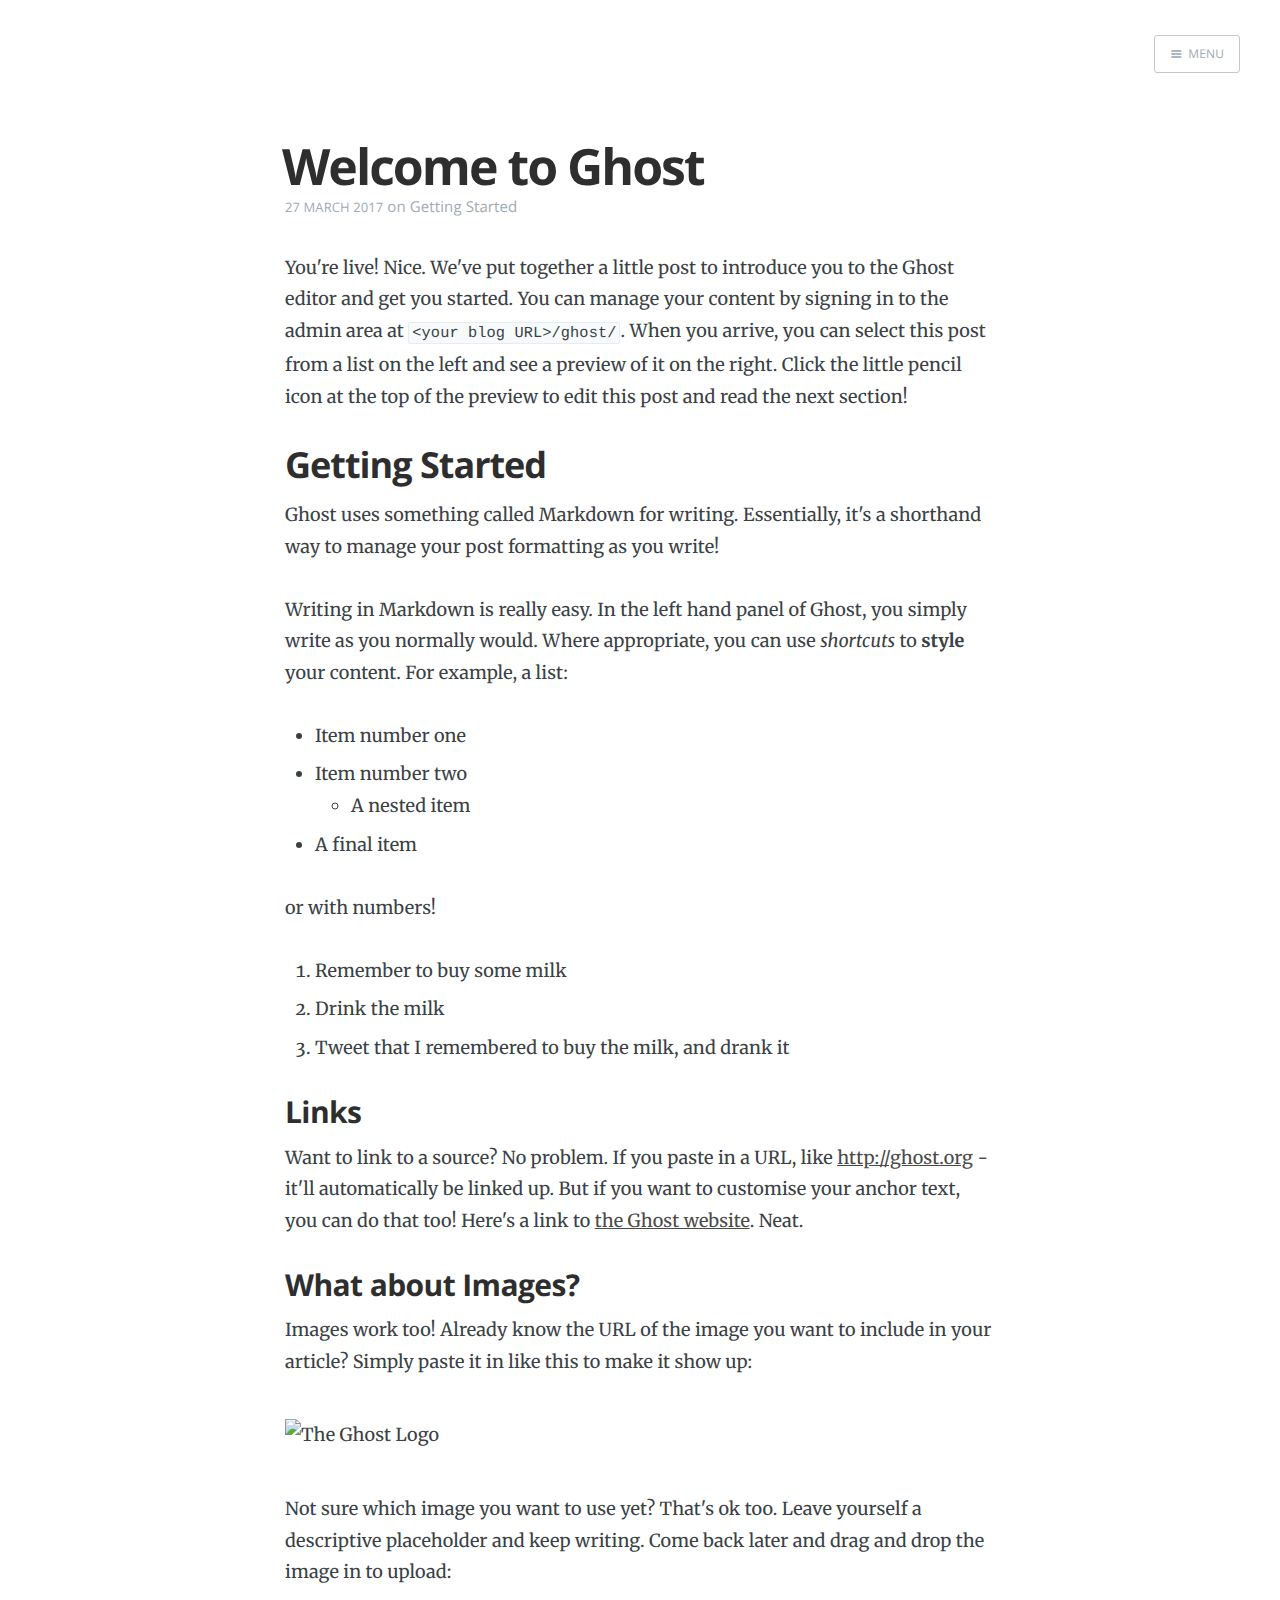
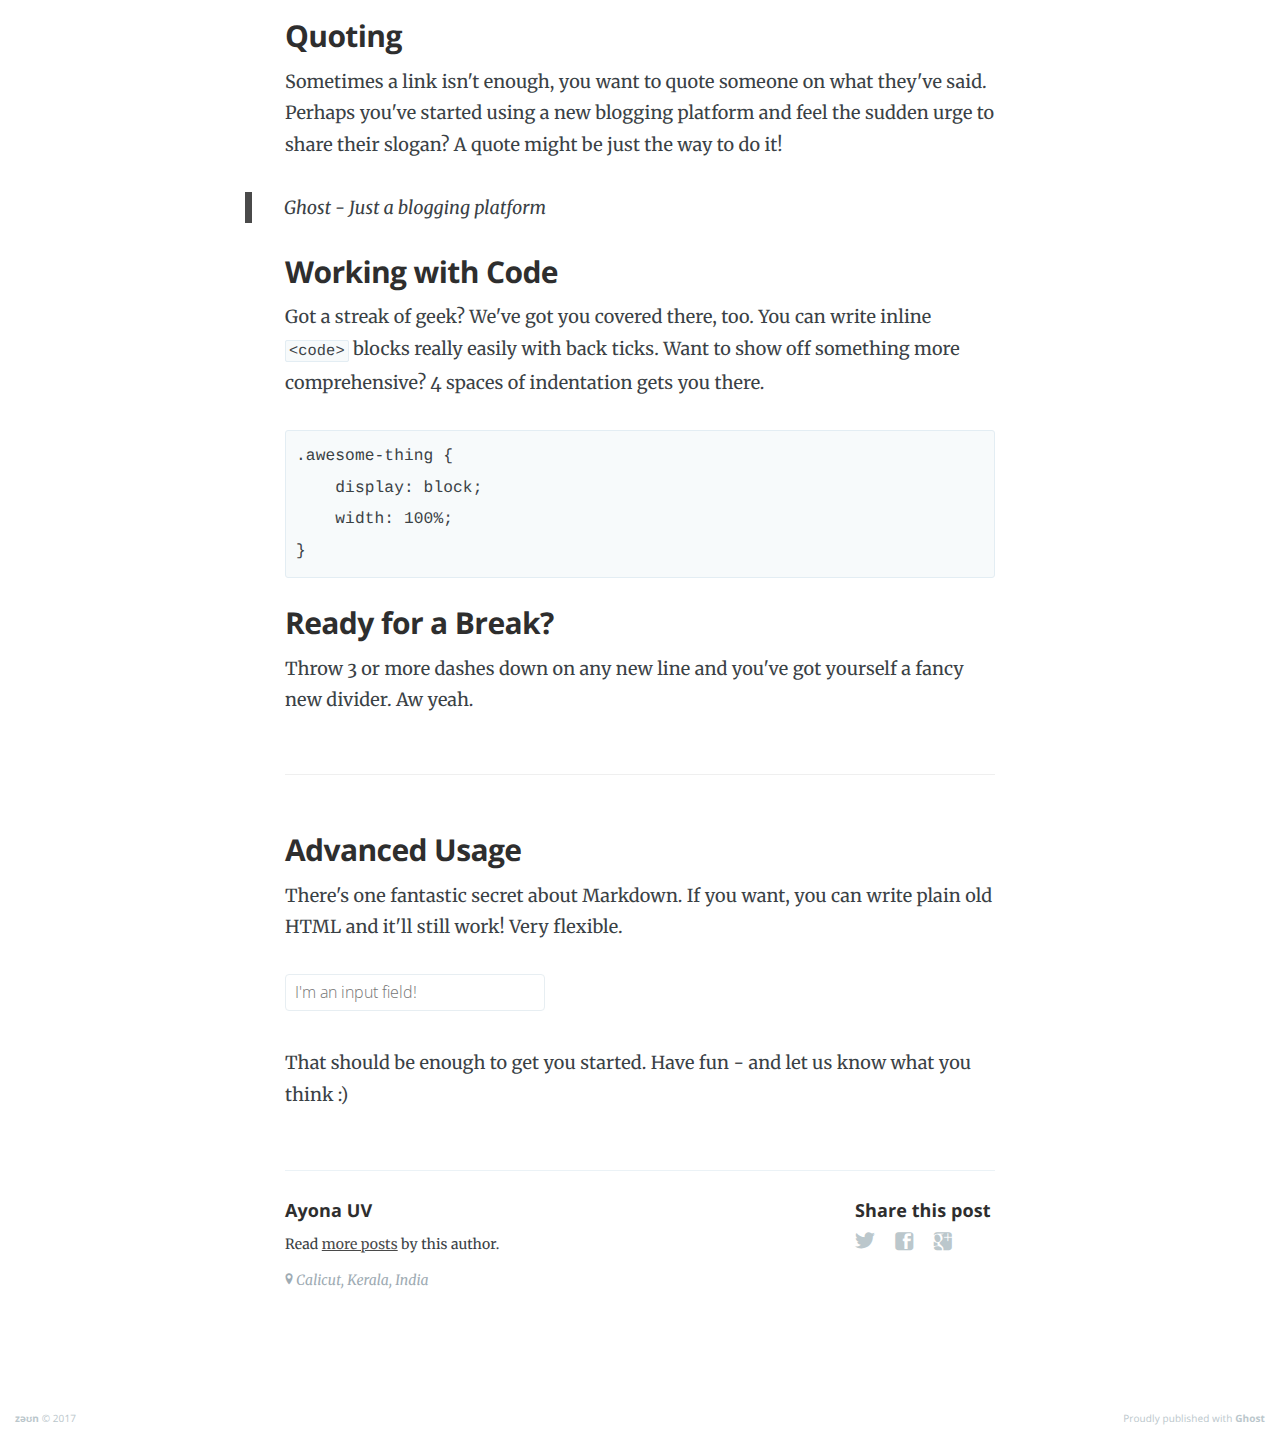
==== welcome-to-ghost/index.html @ e2fb0c74 "Blog update at 2017-03-28 18:24:26" ====
<head>
    <meta charset="utf-8">
    <meta http-equiv="X-UA-Compatible" content="IE=edge">

    <title>Welcome to Ghost</title>
    <meta name="description" content="">

    <meta name="HandheldFriendly" content="True">
    <meta name="viewport" content="width=device-width, initial-scale=1.0">

    <link rel="shortcut icon" href="../favicon.ico">

    <link rel="stylesheet" type="text/css" href="http://fonts.googleapis.com/css?family=Merriweather:300,700,700italic,300italic%7COpen+Sans:700,400">
    <link rel="stylesheet" type="text/css" href="../assets/css/screen.css?v=b33e6ed1a0">


    <link rel="canonical" href="index.html">
    <meta name="referrer" content="no-referrer-when-downgrade">
    <link rel="amphtml" href="amp/index.html">
    
    <meta property="og:site_name" content="zəʊn">
    <meta property="og:type" content="article">
    <meta property="og:title" content="Welcome to Ghost">
    <meta property="og:description" content="You're live! Nice. We've put together a little post to introduce you to the Ghost editor and get you started. You can manage your content by signing in to the admin area at &amp;lt;your blog URL&amp;gt;/ghost/. When you arrive, you can select this post from a list">
    <meta property="og:url" content="http://localhost:2368/welcome-to-ghost/">
    <meta property="article:published_time" content="2017-03-27T16:51:33.000Z">
    <meta property="article:modified_time" content="2017-03-27T16:51:33.000Z">
    <meta property="article:tag" content="Getting Started">
    
    <meta name="twitter:card" content="summary">
    <meta name="twitter:title" content="Welcome to Ghost">
    <meta name="twitter:description" content="You're live! Nice. We've put together a little post to introduce you to the Ghost editor and get you started. You can manage your content by signing in to the admin area at &amp;lt;your blog URL&amp;gt;/ghost/. When you arrive, you can select this post from a list">
    <meta name="twitter:url" content="http://localhost:2368/welcome-to-ghost/">
    <meta name="twitter:label1" content="Written by">
    <meta name="twitter:data1" content="Ayona UV">
    <meta name="twitter:label2" content="Filed under">
    <meta name="twitter:data2" content="Getting Started">
    
    <script type="application/ld+json">
{
    "@context": "https://schema.org",
    "@type": "Article",
    "publisher": {
        "@type": "Organization",
        "name": "zəʊn",
        "logo": "http://localhost:2368/ghost/img/ghosticon.jpg"
    },
    "author": {
        "@type": "Person",
        "name": "Ayona UV",
        "url": "http://localhost:2368/author/ayona/",
        "sameAs": []
    },
    "headline": "Welcome to Ghost",
    "url": "http://localhost:2368/welcome-to-ghost/",
    "datePublished": "2017-03-27T16:51:33.000Z",
    "dateModified": "2017-03-27T16:51:33.000Z",
    "keywords": "Getting Started",
    "description": "You&#x27;re live! Nice. We&#x27;ve put together a little post to introduce you to the Ghost editor and get you started. You can manage your content by signing in to the admin area at &amp;lt;your blog URL&amp;gt;/ghost/. When you arrive, you can select this post from a list",
    "mainEntityOfPage": {
        "@type": "WebPage",
        "@id": "http://localhost:2368"
    }
}
    </script>

    <meta name="generator" content="Ghost 0.11">
    <link rel="alternate" type="application/rss+xml" title="zəʊn" href="../rss/index.html">
</head>
<body class="post-template tag-getting-started nav-closed">

    <div class="nav">
    <h3 class="nav-title">Menu</h3>
    <a href="index.html#" class="nav-close">
        <span class="hidden">Close</span>
    </a>
    <ul>
            <li class="nav-home"><a href="../">Home</a></li>
    </ul>
        <a class="subscribe-button icon-feed" href="../rss/index.rss">Subscribe</a>
</div>
<span class="nav-cover"></span>


    <div class="site-wrapper">

        


<header class="main-header post-head no-cover">
    <nav class="main-nav  clearfix">
        
            <a class="menu-button icon-menu" href="index.html#"><span class="word">Menu</span></a>
    </nav>
</header>

<main class="content" role="main">
    <article class="post tag-getting-started">

        <header class="post-header">
            <h1 class="post-title">Welcome to Ghost</h1>
            <section class="post-meta">
                <time class="post-date" datetime="2017-03-27">27 March 2017</time>  on <a href="../tag/getting-started/">Getting Started</a>
            </section>
        </header>

        <section class="post-content">
            <p>You're live! Nice. We've put together a little post to introduce you to the Ghost editor and get you started. You can manage your content by signing in to the admin area at <code>&lt;your blog URL&gt;/ghost/</code>. When you arrive, you can select this post from a list on the left and see a preview of it on the right. Click the little pencil icon at the top of the preview to edit this post and read the next section!</p>

<h2 id="gettingstarted">Getting Started</h2>

<p>Ghost uses something called Markdown for writing. Essentially, it's a shorthand way to manage your post formatting as you write!</p>

<p>Writing in Markdown is really easy. In the left hand panel of Ghost, you simply write as you normally would. Where appropriate, you can use <em>shortcuts</em> to <strong>style</strong> your content. For example, a list:</p>

<ul>
<li>Item number one</li>
<li>Item number two
<ul><li>A nested item</li></ul></li>
<li>A final item</li>
</ul>

<p>or with numbers!</p>

<ol>
<li>Remember to buy some milk  </li>
<li>Drink the milk  </li>
<li>Tweet that I remembered to buy the milk, and drank it</li>
</ol>

<h3 id="links">Links</h3>

<p>Want to link to a source? No problem. If you paste in a URL, like <a href="http://ghost.org">http://ghost.org</a> - it'll automatically be linked up. But if you want to customise your anchor text, you can do that too! Here's a link to <a href="http://ghost.org">the Ghost website</a>. Neat.</p>

<h3 id="whataboutimages">What about Images?</h3>

<p>Images work too! Already know the URL of the image you want to include in your article? Simply paste it in like this to make it show up:</p>

<p><img src="https://ghost.org/images/ghost.png" alt="The Ghost Logo"></p>

<p>Not sure which image you want to use yet? That's ok too. Leave yourself a descriptive placeholder and keep writing. Come back later and drag and drop the image in to upload:</p>

<h3 id="quoting">Quoting</h3>

<p>Sometimes a link isn't enough, you want to quote someone on what they've said. Perhaps you've started using a new blogging platform and feel the sudden urge to share their slogan? A quote might be just the way to do it!</p>

<blockquote>
  <p>Ghost - Just a blogging platform</p>
</blockquote>

<h3 id="workingwithcode">Working with Code</h3>

<p>Got a streak of geek? We've got you covered there, too. You can write inline <code>&lt;code&gt;</code> blocks really easily with back ticks. Want to show off something more comprehensive? 4 spaces of indentation gets you there.</p>

<pre><code>.awesome-thing {
    display: block;
    width: 100%;
}
</code></pre>

<h3 id="readyforabreak">Ready for a Break?</h3>

<p>Throw 3 or more dashes down on any new line and you've got yourself a fancy new divider. Aw yeah.</p>

<hr>

<h3 id="advancedusage">Advanced Usage</h3>

<p>There's one fantastic secret about Markdown. If you want, you can write plain old HTML and it'll still work! Very flexible.</p>

<p><input type="text" placeholder="I'm an input field!"></p>

<p>That should be enough to get you started. Have fun - and let us know what you think :)</p>
        </section>

        <footer class="post-footer">



            <section class="author">
                <h4><a href="../author/ayona/">Ayona UV</a></h4>

                    <p>Read <a href="../author/ayona/">more posts</a> by this author.</p>
                <div class="author-meta">
                    <span class="author-location icon-location">Calicut, Kerala, India</span>
                    
                </div>
            </section>


            <section class="share">
                <h4>Share this post</h4>
                <a class="icon-twitter" href="https://twitter.com/intent/tweet?text=Welcome%20to%20Ghost&amp;url=http://localhost:2368/welcome-to-ghost/" onclick="window.open(this.href, 'twitter-share', 'width=550,height=235');return false;">
                    <span class="hidden">Twitter</span>
                </a>
                <a class="icon-facebook" href="https://www.facebook.com/sharer/sharer.php?u=http://localhost:2368/welcome-to-ghost/" onclick="window.open(this.href, 'facebook-share','width=580,height=296');return false;">
                    <span class="hidden">Facebook</span>
                </a>
                <a class="icon-google-plus" href="https://plus.google.com/share?url=http://localhost:2368/welcome-to-ghost/" onclick="window.open(this.href, 'google-plus-share', 'width=490,height=530');return false;">
                    <span class="hidden">Google+</span>
                </a>
            </section>


        </footer>

    </article>
</main>

<aside class="read-next">
</aside>



        <footer class="site-footer clearfix">
            <section class="copyright"><a href="../">zəʊn</a> © 2017</section>
            <section class="poweredby">Proudly published with <a href="https://ghost.org">Ghost</a></section>
        </footer>

    </div>

    <script type="text/javascript" src="http://code.jquery.com/jquery-1.12.0.min.js"></script>
    
    <script type="text/javascript" src="../assets/js/jquery.fitvids.js?v=b33e6ed1a0"></script>
    <script type="text/javascript" src="../assets/js/index.js?v=b33e6ed1a0"></script>

</body>
---- assets/css/screen.css ----
/* ==========================================================================
   Table of Contents
   ========================================================================== */

/*

    0.  Normalize
    1.  Icons
    2.  General
    3.  Utilities
    4.  General
    5.  Single Post
    6.  Author Profile
    7.  Read More
    8.  Third Party Elements
    9.  Pagination
    10. Subscribe
    11. Footer
    12. Media Queries (Tablet)
    13. Media Queries (Mobile)
    14. Animations

*/

/* ==========================================================================
   0. normalize.css v3.0.3 | MIT License | git.io/normalize | (minified)
   ========================================================================== */

html {
    font-family: sans-serif;
    -ms-text-size-adjust: 100%;
    -webkit-text-size-adjust: 100%
}
body { margin: 0; }
article, aside, details,
figcaption, figure,
footer, header,
main, menu, nav,
section, summary { display:block; }
audio, canvas, progress, video {
    display: inline-block;
    vertical-align: baseline;
}
audio:not([controls]) { display: none; height: 0; }
[hidden], template { display: none; }
a { background-color: transparent;}
a:active, a:hover { outline: 0; }
abbr[title] { border-bottom: 1px dotted; }
b, strong { font-weight: bold; }
dfn { font-style: italic; }
h1 { font-size: 2em; margin: 0.67em 0; }
mark { background: #ff0; color: #000; }
small { font-size: 80%; }
sub, sup {
    font-size: 75%;
    line-height: 0;
    position: relative;
    vertical-align: baseline;
}
sup { top: -0.5em; }
sub { bottom: -0.25em; }
img { border: 0; }
svg:not(:root) { overflow: hidden; }
figure { margin: 1em 40px; }
hr { box-sizing: content-box; height: 0; }
pre { overflow: auto; }
code, kbd, pre, samp { font-family: monospace, monospace; font-size: 1em; }
button, input, optgroup, select, textarea {
    color: inherit;
    font: inherit;
    margin: 0;
}
button { overflow: visible; }
button, select { text-transform: none; }
button, html input[type="button"],
input[type="reset"], input[type="submit"] {
    -webkit-appearance: button;
    cursor: pointer;
}
button[disabled], html input[disabled] { cursor: default; }
button::-moz-focus-inner, input::-moz-focus-inner { border: 0; padding: 0; }
input { line-height: normal; }
input[type="checkbox"],
input[type="radio"] { box-sizing: border-box; padding: 0; }
input[type="number"]::-webkit-inner-spin-button,
input[type="number"]::-webkit-outer-spin-button { height: auto; }
input[type="search"] { -webkit-appearance: textfield; }
input[type="search"]::-webkit-search-cancel-button,
input[type="search"]::-webkit-search-decoration { -webkit-appearance: none; }
fieldset {
    border: 1px solid #c0c0c0;
    margin: 0 2px;
    padding: 0.35em 0.625em 0.75em;
}
legend { border: 0; padding: 0; }
textarea { overflow: auto; }
optgroup { font-weight: bold; }
table{ border-collapse: collapse; border-spacing: 0; }
td, th{ padding: 0; }


/* ==========================================================================
   1. Icons - Sets up the icon font and respective classes
   ========================================================================== */

/* Import the font file with the icons in it */
@font-face {
    font-family: "casper-icons";
    src:url("../fonts/casper-icons.eot?v=1");
    src:url("../fonts/casper-icons.eot?v=1") format("embedded-opentype"),
        url("../fonts/casper-icons.woff?v=1") format("woff"),
        url("../fonts/casper-icons.ttf?v=1") format("truetype"),
        url("../fonts/casper-icons.svg?v=1") format("svg");
    font-weight: normal;
    font-style: normal;
}

/* Apply these base styles to all icons */
[class^="icon-"]:before, [class*=" icon-"]:before {
    font-family: "casper-icons", "Open Sans", sans-serif;
    speak: none;
    font-style: normal;
    font-weight: normal;
    font-variant: normal;
    text-transform: none;
    line-height: 1;
    text-decoration: none !important;
    -webkit-font-smoothing: antialiased;
    -moz-osx-font-smoothing: grayscale;
}

/* Each icon is created by inserting the correct character into the
   content of the :before pseudo element. Like a boss. */
.icon-ghost:before {
    content: "\f600";
}
.icon-feed:before {
    content: "\f601";
}
.icon-twitter:before {
    content: "\f602";
    font-size: 1.1em;
}
.icon-google-plus:before {
    content: "\f603";
}
.icon-facebook:before {
    content: "\f604";
}
.icon-arrow-left:before {
    content: "\f605";
}
.icon-stats:before {
    content: "\f606";
}
.icon-location:before {
    content: "\f607";
    margin-left: -3px; /* Tracking fix */
}
.icon-link:before {
    content: "\f608";
}
.icon-menu:before {
    content: "\f609";
}
/*
    IMPORTANT: When making any changes to the icon font, be sure to increment
    the version number by 1 in the @font-face rule. `?v=1` becomes `?v=2`
    This forces browsers to download the new font file.
*/


/* ==========================================================================
   2. General - Setting up some base styles
   ========================================================================== */

html {
    height: 100%;
    max-height: 100%;
    font-size: 62.5%;
    -webkit-tap-highlight-color: rgba(0, 0, 0, 0);
}

body {
    height: 100%;
    max-height: 100%;
    font-family: "Merriweather", serif;
    letter-spacing: 0.01rem;
    font-size: 1.8rem;
    line-height: 1.75em;
    color: #3A4145;
    -webkit-font-feature-settings: 'kern' 1;
    -moz-font-feature-settings: 'kern' 1;
    -o-font-feature-settings: 'kern' 1;
    text-rendering: geometricPrecision;
}

::-moz-selection {
    background: #D6EDFF;
}

::selection {
    background: #D6EDFF;
}

h1, h2, h3,
h4, h5, h6 {
    -webkit-font-feature-settings: 'dlig' 1, 'liga' 1, 'lnum' 1, 'kern' 1;
    -moz-font-feature-settings: 'dlig' 1, 'liga' 1, 'lnum' 1, 'kern' 1;
    -o-font-feature-settings: 'dlig' 1, 'liga' 1, 'lnum' 1, 'kern' 1;
    color: #2E2E2E;
    line-height: 1.15em;
    margin: 0 0 0.4em 0;
    font-family: "Open Sans", sans-serif;
    text-rendering: geometricPrecision;
}

h1 {
    font-size: 5rem;
    letter-spacing: -2px;
    text-indent: -3px;
}

h2 {
    font-size: 3.6rem;
    letter-spacing: -1px;
}

h3 {
    font-size: 3rem;
    letter-spacing: -0.6px;
}

h4 {
    font-size: 2.5rem;
}

h5 {
    font-size: 2rem;
}

h6 {
    font-size: 2rem;
}

a {
    color: #4A4A4A;
    transition: color 0.3s ease;
}

a:hover {
    color: #111;
}

p, ul, ol, dl {
    -webkit-font-feature-settings: 'liga' 1, 'onum' 1, 'kern' 1;
    -moz-font-feature-settings: 'liga' 1, 'onum' 1, 'kern' 1;
    -o-font-feature-settings: 'liga' 1, 'onum' 1, 'kern' 1;
    margin: 0 0 1.75em 0;
    text-rendering: geometricPrecision;
}

ol, ul {
    padding-left: 3rem;
}

ol ol, ul ul,
ul ol, ol ul {
    margin: 0 0 0.4em 0;
    padding-left: 2em;
}

dl dt {
    float: left;
    width: 180px;
    overflow: hidden;
    clear: left;
    text-align: right;
    text-overflow: ellipsis;
    white-space: nowrap;
    font-weight: 700;
    margin-bottom: 1em;
}

dl dd {
    margin-left: 200px;
    margin-bottom: 1em
}

li {
    margin: 0.4em 0;
}

li li {
    margin: 0;
}

li > p:last-of-type {
    margin-bottom: 0;
}

hr {
    display: block;
    height: 1px;
    border: 0;
    border-top: #EFEFEF 1px solid;
    margin: 3.2em 0;
    padding: 0;
}

blockquote {
    -moz-box-sizing: border-box;
    box-sizing: border-box;
    margin: 1.75em 0 1.75em -2.2em;
    padding: 0 0 0 1.75em;
    border-left: #4A4A4A 0.4em solid;
}

blockquote p {
    margin: 0.8em 0;
    font-style: italic;
}

blockquote small {
    display: inline-block;
    margin: 0.8em 0 0.8em 1.5em;
    font-size: 0.9em;
    color: #CCC;
}

blockquote small:before { content: "\2014 \00A0"; }

blockquote cite {
    font-weight: 700;
}

blockquote cite a { font-weight: normal; }

mark {
    background-color: #fdffb6;
}

code, tt {
    padding: 1px 3px;
    font-family: Inconsolata, monospace, sans-serif;
    font-size: 0.85em;
    white-space: pre-wrap;
    border: #E3EDF3 1px solid;
    background: #F7FAFB;
    border-radius: 2px;
    -webkit-font-feature-settings: "liga" 0;
    -moz-font-feature-settings: "liga" 0;
    font-feature-settings: "liga" 0;
}

pre {
    -moz-box-sizing: border-box;
    box-sizing: border-box;
    margin: 0 0 1.75em 0;
    border: #E3EDF3 1px solid;
    width: 100%;
    padding: 10px;
    font-family: Inconsolata, monospace, sans-serif;
    font-size: 0.9em;
    white-space: pre;
    overflow: auto;
    background: #F7FAFB;
    border-radius: 3px;
}

pre code, pre tt {
    font-size: inherit;
    white-space: pre-wrap;
    background: transparent;
    border: none;
    padding: 0;
}

kbd {
    display: inline-block;
    margin-bottom: 0.4em;
    padding: 1px 8px;
    border: #CCC 1px solid;
    color: #666;
    text-shadow: #FFF 0 1px 0;
    font-size: 0.9em;
    font-weight: 700;
    background: #F4F4F4;
    border-radius: 4px;
    box-shadow:
        0 1px 0 rgba(0, 0, 0, 0.2),
        0 1px 0 0 #fff inset;
}

table {
    -moz-box-sizing: border-box;
    box-sizing: border-box;
    margin: 1.75em 0;
    width: 100%;
    max-width: 100%;
    background-color: transparent;
}

table th,
table td {
    padding: 8px;
    line-height: 20px;
    text-align: left;
    vertical-align: top;
    border-top: #EFEFEF 1px solid;
}

table th { color: #000; }

table caption + thead tr:first-child th,
table caption + thead tr:first-child td,
table colgroup + thead tr:first-child th,
table colgroup + thead tr:first-child td,
table thead:first-child tr:first-child th,
table thead:first-child tr:first-child td {
    border-top: 0;
}

table tbody + tbody { border-top: #EFEFEF 2px solid; }

table table table { background-color: #FFF; }

table tbody > tr:nth-child(odd) > td,
table tbody > tr:nth-child(odd) > th {
    background-color: #F6F6F6;
}

table.plain tbody > tr:nth-child(odd) > td,
table.plain tbody > tr:nth-child(odd) > th {
   background: transparent;
}

iframe, .fluid-width-video-wrapper {
    display: block;
    margin: 1.75em 0;
}

/* When a video is inside the fitvids wrapper, drop the
margin on the iframe, cause it breaks stuff. */
.fluid-width-video-wrapper iframe {
    margin: 0;
}

textarea, select, input {
    width: 260px;
    padding: 6px 9px;
    margin: 0 0 5px 0;
    outline: 0;
    font-family: 'Open Sans', sans-serif;
    font-size: 1.6rem;
    font-weight: 100;
    line-height: 1.4em;
    background: #fff;
    border: #e7eef2 1px solid;
    border-radius: 4px;
    box-shadow: none;
    -webkit-appearance: none;
}

textarea {
    width: 100%;
    max-width: 340px;
    min-width: 250px;
    height: auto;
    min-height: 80px;
}

input[type="text"]:focus,
input[type="email"]:focus,
input[type="search"]:focus,
input[type="tel"]:focus,
input[type="url"]:focus,
input[type="password"]:focus,
input[type="number"]:focus,
input[type="date"]:focus,
input[type="month"]:focus,
input[type="week"]:focus,
input[type="time"]:focus,
input[type="datetime"]:focus,
input[type="datetime-local"]:focus,
textarea:focus {
    border: #bbc7cc 1px solid;
    background: #fff;
    outline: none;
    outline-width: 0;
}

select {
    width: 270px;
    height: 30px;
    line-height: 30px;
}

button {
    min-height: 35px;
    width: auto;
    display: inline-block;
    padding: 0.1rem 1.5rem;
    cursor: pointer;
    outline: none;
    text-decoration: none;
    color: #fff;
    font-family: 'Open Sans', sans-serif;
    font-size: 11px; /* Hacks targeting Firefox. */
    line-height: 13px; /* Hacks targeting Firefox. */
    font-weight: 300;
    text-align: center;
    letter-spacing: 1px;
    text-transform: uppercase;
    text-shadow: none;
    border-radius: 0.3rem;
    border: rgba(0,0,0,0.05) 0.1em solid;
    background: #5ba4e5;
}


/* ==========================================================================
   3. Utilities - These things get used a lot
   ========================================================================== */

/* Clears shit */
.clearfix:before,
.clearfix:after {
    content: " ";
    display: table;
}
.clearfix:after { clear: both; }
.clearfix { zoom: 1; }

/* Hides shit */
.hidden {
    text-indent: -9999px;
    visibility: hidden;
    display: none;
}

/* Creates a responsive wrapper that makes our content scale nicely */
.inner {
    position: relative;
    width: 80%;
    max-width: 710px;
    margin: 0 auto;
}

/* Centres vertically yo. (IE8+) */
.vertical {
    display: table-cell;
    vertical-align: middle;
}

/* Wraps the main content & footer */
.site-wrapper {
    position: relative;
    z-index: 10;
    min-height: 100%;
    background: #fff;
    -webkit-transition: -webkit-transform 0.5s ease;
            transition: transform 0.5s ease;
}

body.nav-opened .site-wrapper {
    overflow-x: hidden;
    -webkit-transform: translate3D(-240px, 0, 0);
        -ms-transform: translate3D(-240px, 0, 0);
            transform: translate3D(-240px, 0, 0);
    -webkit-transition: -webkit-transform 0.3s ease;
            transition: transform 0.3s ease;
}


/* ==========================================================================
   4. General - The main styles for the the theme
   ========================================================================== */

/* Big cover image on the home page */
.main-header {
    position: relative;
    display: table;
    width: 100%;
    height: 100vh;
    margin-bottom: 5rem;
    text-align: center;
    background: #222 no-repeat center center;
    background-size: cover;
    overflow: hidden;
}

.main-header .inner {
    width: 80%;
}

.main-nav {
    position: relative;
    padding: 35px 40px;
    margin: 0 0 30px 0;
}

.main-nav a {
    text-decoration: none;
    font-family: 'Open Sans', sans-serif;
}

/* Navigation */
body.nav-opened .nav-cover {
    position: fixed;
    top: 0;
    left: 0;
    right: 240px;
    bottom: 0;
    z-index: 200;
}

.nav {
    position: fixed;
    top: 0;
    right: 0;
    bottom: 0;
    z-index: 5;
    width: 240px;
    opacity: 0;
    background: #111;
    margin-bottom: 0;
    text-align: left;
    overflow-y: auto;
    -webkit-transition: -webkit-transform 0.5s ease,
                        opacity 0.3s ease 0.7s;
            transition: transform 0.5s ease,
                        opacity 0.3s ease 0.7s;
}

body.nav-closed .nav {
    -webkit-transform: translate3D(97px, 0, 0);
        -ms-transform: translate3D(97px, 0, 0);
            transform: translate3D(97px, 0, 0);
}

body.nav-opened .nav {
    opacity: 1;
    -webkit-transition: -webkit-transform 0.3s ease,
                        opacity 0s ease 0s;
            transition: transform 0.3s ease,
                        opacity 0s ease 0s;
    -webkit-transform: translate3D(0, 0, 0);
        -ms-transform: translate3D(0, 0, 0);
            transform: translate3D(0, 0, 0);
}

.nav-title {
    position: absolute;
    top: 45px;
    left: 30px;
    font-size: 16px;
    font-weight: 100;
    text-transform: uppercase;
    color: #fff;
}

.nav-close {
    position: absolute;
    top: 38px;
    right: 25px;
    width: 20px;
    height: 20px;
    padding: 0;
    font-size: 10px;
}

.nav-close:focus {
    outline: 0;
}

.nav-close:before,
.nav-close:after {
    content: '';
    position: absolute;
    top: 0;
    width: 20px;
    height: 1px;
    background: rgb(150,150,150);
    top: 15px;
    -webkit-transition: background 0.15s ease;
            transition: background 0.15s ease;
}

.nav-close:before {
    -webkit-transform: rotate(45deg);
        -ms-transform: rotate(45deg);
            transform: rotate(45deg);
}

.nav-close:after {
    -webkit-transform: rotate(-45deg);
        -ms-transform: rotate(-45deg);
            transform: rotate(-45deg);
}

.nav-close:hover:before,
.nav-close:hover:after {
    background: rgb(255,255,255);
}

.nav ul {
    padding: 90px 9% 5%;
    list-style: none;
    counter-reset: item;
}

.nav li:before {
    display: block;
    float: right;
    padding-right: 4%;
    padding-left: 5px;
    text-align: right;
    font-size: 1.2rem;
    vertical-align: bottom;
    color: #B8B8B8;
    content: counter(item, lower-roman);
    counter-increment: item;
}
.nav li {
    margin: 0;
}
.nav li a {
    text-decoration: none;
    line-height: 1.4;
    font-size: 1.4rem;
    display: block;
    padding: 0.6rem 4%;
    overflow: hidden;
    white-space: nowrap;
    text-overflow: ellipsis;
}
.nav li a:after {
    display: inline-block;
    content: " .......................................................";
    color: rgba(255,255,255,0.2);
    margin-left: 5px;
}
.nav .nav-current:before {
    color: #fff;
}
.nav .nav-current a:after {
    content: " ";
    border-bottom: rgba(255,255,255,0.5) 1px solid;
    width: 100%;
    height: 1px;
}

.nav a:link,
.nav a:visited {
    color: #B8B8B8;
}

.nav li.nav-current a,
.nav a:hover,
.nav a:active,
.nav a:focus {
    color: #fff;
}

.subscribe-button {
    -webkit-box-sizing: border-box;
    -moz-box-sizing: border-box;
    box-sizing: border-box;
    display: block;
    position: absolute;
    bottom: 30px;
    left: 30px;
    right: 30px;
    height: 38px;
    padding: 0 20px;
    color: #111 !important; /* Overides `.nav a:link, .nav a:visited` colour */
    text-align: center;
    font-size: 12px;
    font-family: "Open Sans", sans-serif;
    text-transform: uppercase;
    text-decoration: none;
    line-height: 35px;
    border-radius: 3px;
    background: #fff;
    transition: all ease 0.3s;
}
.subscribe-button:before {
    font-size: 9px;
    margin-right: 6px;
}


/* Create a bouncing scroll-down arrow on homepage with cover image */
.scroll-down {
    display: block;
    position: absolute;
    z-index: 100;
    bottom: 45px;
    left: 50%;
    margin-left: -16px;
    width: 34px;
    height: 34px;
    font-size: 34px;
    text-align: center;
    text-decoration: none;
    color: rgba(255,255,255,0.7);
    -webkit-transform: rotate(-90deg);
    -ms-transform: rotate(-90deg);
    transform: rotate(-90deg);
    -webkit-animation: bounce 4s 2s infinite;
    animation: bounce 4s 2s infinite;
}

/* Stop it bouncing and increase contrast when hovered */
.scroll-down:hover {
    color: #fff;
    -webkit-animation: none;
    animation: none;
}

/* Put a semi-opaque radial gradient behind the icon to make it more visible
   on photos which happen to have a light background. */
.home-template .main-header:after {
    display: block;
    content: " ";
    width: 150px;
    height: 130px;
    border-radius: 100%;
    position: absolute;
    bottom: 0;
    left: 50%;
    margin-left: -75px;
    background: radial-gradient(ellipse at center,  rgba(0,0,0,0.15) 0%,rgba(0,0,0,0) 70%,rgba(0,0,0,0) 100%);
}

/* Hide when there's no cover image or on page2+ */
.no-cover .scroll-down,
.no-cover.main-header:after,
.paged .scroll-down,
.paged .main-header:after {
    display: none
}

/* Appears in the top left corner of your home page */
.blog-logo {
    display: block;
    float: left;
    background: none !important; /* Makes sure there is never a background */
    border: none !important; /* Makes sure there is never a border */
}

.blog-logo img {
    -webkit-box-sizing: border-box;
    -moz-box-sizing: border-box;
    box-sizing: border-box;
    display: block;
    height: 38px;
    padding: 1px 0 5px 0;
    width: auto;
}

.menu-button {
    -webkit-box-sizing: border-box;
    -moz-box-sizing: border-box;
    box-sizing: border-box;
    display: inline-block;
    float: right;
    height: 38px;
    padding: 0 15px;
    border-style: solid;
    border-width: 1px;
    opacity: 1;
    text-align: center;
    font-size: 12px;
    text-transform: uppercase;
    line-height: 35px;
    white-space: nowrap;
    border-radius: 3px;
    transition: all 0.5s ease;
}
.menu-button:before {
    font-size: 12px;
    font-weight: bold;
    margin-right: 6px;
    position: relative;
    top: 1px;
}
.menu-button:hover {
    background: #fff;
}
.menu-button:focus {
    outline: 0;
}

/* When the navigation is closed */
.nav-closed .menu-button {
    color: #fff;
    border-color: rgba(255, 255, 255, 0.6);
}
.nav-closed .menu-button:hover {
    color: #222;
}

/* When the navigation is closed and there is no cover image */
.nav-closed .no-cover .menu-button {
    border-color: #BFC8CD;
    color: #9EABB3;
}
.nav-closed .no-cover .menu-button:hover {
    border-color: #555;
    color: #555;
}

/* When the navigation is opened */
.nav-opened .menu-button {
    padding: 0 12px;
    background: #111;
    border-color: #111;
    color: #fff;
    -webkit-transform: translate3D(94px, 0, 0);
        -ms-transform: translate3D(94px, 0, 0);
            transform: translate3D(94px, 0, 0);
    transition: all 0.3s ease;
}

.nav-opened .menu-button .word {
    opacity: 0;
    transition: all 0.3s ease;
}

/* Special styles when overlaid on an image*/
.main-nav.overlay {
    position: absolute;
    top: 0;
    left: 0;
    right: 0;
    height: 70px;
    border: none;
    background: linear-gradient(to bottom, rgba(0,0,0,0.2) 0%,rgba(0,0,0,0) 100%);
}
.no-cover .main-nav.overlay {
    background: none;
}

/* The details of your blog. Defined in ghost/settings/ */
.page-title {
    margin: 10px 0 10px 0;
    font-size: 5rem;
    letter-spacing: -1px;
    font-weight: 700;
    font-family: "Open Sans", sans-serif;
/* sushith */
/*  color: #fff;*/
    color: #000000;
    text-shadow: 0 4px 8px rgba(255,255,255,0.2);
}

.page-description {
    margin: 0;
    font-size: 2rem;
    line-height: 1.5em;
    font-weight: 400;
    font-family: "Merriweather", serif;
    letter-spacing: 0.01rem;
    color: rgba(0,0,0,0.8);
/*   color: rgba(255,255,255,0.8); */
/* sushith */
    text-shadow: 0 2px 4px rgba(255,255,255,0.15);
}

.no-cover.main-header {
    min-height: 160px;
    max-height: 40vh;
    background: #f5f8fa;
}

.no-cover .page-title {
    color: rgba(0,0,0,0.8);
}

.no-cover .page-description {
    color: rgba(0,0,0,0.5);
}

/* Add subtle load-in animation for content on the home page */
.home-template .page-title {
    -webkit-animation: fade-in-down 0.6s;
    animation: fade-in-down 0.6s both;
    -webkit-animation-delay: 0.2s;
    animation-delay: 0.2s;
}
.home-template .page-description {
    -webkit-animation: fade-in-down 0.9s;
    animation: fade-in-down 0.9s both;
    -webkit-animation-delay: 0.1s;
    animation-delay: 0.1s;
}

/* Every post, on every page, gets this style on its <article> tag */
.post {
    position: relative;
    width: 80%;
    max-width: 710px;
    margin: 4rem auto;
    padding-bottom: 4rem;
    border-bottom: #EBF2F6 1px solid;
    word-wrap: break-word;
}

/* Add a little circle in the middle of the border-bottom on our .post
   just for the lolz and stylepoints. */
.post:after {
    display: block;
    content: "";
    width: 7px;
    height: 7px;
    border: #E7EEF2 1px solid;
    position: absolute;
    bottom: -5px;
    left: 50%;
    margin-left: -5px;
    background: #FFF;
    border-radius: 100%;
    box-shadow: #FFF 0 0 0 5px;
}

body:not(.post-template) .post-title {
    font-size: 3.6rem;
}

body.page-template .post-title {
    font-size: 5rem;
}

.post-title a {
    text-decoration: none;
}

.post-excerpt p {
    margin: 0;
    font-size: 0.9em;
    line-height: 1.7em;
}

.read-more {
    text-decoration: none;
}

.post-meta {
    display: block;
    margin: 1.75rem 0 0 0;
    font-family: "Open Sans", sans-serif;
    font-size: 1.5rem;
    line-height: 2.2rem;
    color: #9EABB3;
}

.author-thumb {
    width: 24px;
    height: 24px;
    float: left;
    margin-right: 9px;
    border-radius: 100%;
}

.post-meta a {
    color: #9EABB3;
    text-decoration: none;
}

.post-meta a:hover {
    text-decoration: underline;
}

.user-meta {
    position: relative;
    padding: 0.3rem 40px 0 100px;
    min-height: 77px;
}

.post-date {
    display: inline-block;
    margin-left: 8px;
    padding-left: 12px;
    border-left: #d5dbde 1px solid;
    text-transform: uppercase;
    font-size: 1.3rem;
    white-space: nowrap;
}

.user-image {
    position: absolute;
    top: 0;
    left: 0;
}

.user-name {
    display: block;
    font-weight: 700;
}

.user-bio {
    display: block;
    max-width: 440px;
    font-size: 1.4rem;
    line-height: 1.5em;
}

.publish-meta {
    position: absolute;
    top: 0;
    right: 0;
    padding: 4.3rem 0 4rem 0;
    text-align: right;
}

.publish-heading {
    display: block;
    font-weight: 700;
}

.publish-date {
    display: block;
    font-size: 1.4rem;
    line-height: 1.5em;
}


/* ==========================================================================
   5. Single Post - When you click on an individual post
   ========================================================================== */

.post-template .post-header,
.page-template .post-header {
   margin-bottom: 3.4rem;
}

.post-template .post-title,
.page-template .post-title {
    margin-bottom: 0;
}

.post-template .post-meta,
.page-template .post-meta {
    margin: 0;
}

.post-template .post-date,
.page-template .post-date {
    padding: 0;
    margin: 0;
    border: none;
}

/* Stop elements, such as img wider than the post content, from
   creating horizontal scroll - slight hack due to imperfections
   with browser width % calculations and rounding */
.post-template .content,
.page-template .content {
    overflow: hidden;
}

/* Tweak the .post wrapper style */
.post-template .post,
.page-template .post {
    margin-top: 0;
    border-bottom: none;
    padding-bottom: 0;
}

/* Kill that stylish little circle that was on the border, too */
.post-template .post:after,
.page-template .post:after {
    display: none;
}

/* Keep images centered, and allow images wider than the main
   text column to break out. */
.post-content img {
    display: block;
    max-width: 126%;
    height: auto;
    padding: 0.6em 0;
    /* Centers an image by (1) pushing its left edge to the
       center of its container and (2) shifting the entire image
       in the opposite direction by half its own width.
       Works for images that are larger than their containers. */
    position: relative;
    left: 50%;
    -webkit-transform: translateX(-50%); /* for Safari and iOS */
    -ms-transform: translateX(-50%); /* for IE9 */
    transform: translateX(-50%);
}

.footnotes {
    font-style: italic;
    font-size: 1.3rem;
    line-height: 1.6em;
}

.footnotes li {
    margin: 0.6rem 0;
}

.footnotes p {
    margin: 0;
}

.footnotes p a:last-child {
    text-decoration: none;
}


/* The author credit area after the post */
.post-footer {
    position: relative;
    margin: 6rem 0 0 0;
    padding: 3rem 0 0 0;
    border-top: #EBF2F6 1px solid;
}

.post-footer h4 {
    font-size: 1.8rem;
    margin: 0;
}

.post-footer p {
    margin: 1rem 0;
    font-size: 1.4rem;
    line-height: 1.75em;
}

/* list of author links - location / url */
.author-meta {
    padding: 0;
    margin: 0;
    list-style: none;
    font-size: 1.4rem;
    line-height: 1;
    font-style: italic;
    color: #9EABB3;
}

.author-meta a {
    color: #9EABB3;
}
.author-meta a:hover {
    color: #111;
}

/* Create some space to the right for the share links */
.post-footer .author {
    margin-right: 180px;
}

.post-footer h4 a {
    color: #2e2e2e;
    text-decoration: none;
}

.post-footer h4 a:hover {
    text-decoration: underline;
}

/* Drop the share links in the space to the right.
   Doing it like this means it's easier for the author bio
   to be flexible at smaller screen sizes while the share
   links remain at a fixed width the whole time */
.post-footer .share {
    position: absolute;
    top: 3rem;
    right: 0;
    width: 140px;
}

.post-footer .share a {
    font-size: 1.8rem;
    display: inline-block;
    margin: 1rem 1.6rem 1.6rem 0;
    color: #BBC7CC;
    text-decoration: none;
}

.post-footer .share .icon-twitter:hover {
    color: #55acee;
}
.post-footer .share .icon-facebook:hover {
    color: #3b5998;
}
.post-footer .share .icon-google-plus:hover {
    color: #dd4b39;
}


/* ==========================================================================
   6. Author profile
   ========================================================================== */

.post-head.main-header {
    height: 65vh;
    min-height: 180px;
}

.no-cover.post-head.main-header {
    height: 85px;
    min-height: 0;
    margin-bottom: 0;
    background: transparent;
}

.tag-head.main-header {
    height: 40vh;
    min-height: 180px;
}

.author-head.main-header {
    height: 40vh;
    min-height: 180px;
}

.no-cover.author-head.main-header {
    height: 10vh;
    min-height: 100px;
    background: transparent;
}

.author-profile {
    padding: 0 15px 5rem 15px;
    border-bottom: #EBF2F6 1px solid;
    text-align: center;
}

/* Add a little circle in the middle of the border-bottom */
.author-profile:after {
    display: block;
    content: "";
    width: 7px;
    height: 7px;
    border: #E7EEF2 1px solid;
    position: absolute;
    bottom: -5px;
    left: 50%;
    margin-left: -5px;
    background: #FFF;
    border-radius: 100%;
    box-shadow: #FFF 0 0 0 5px;
}

.author-image {
    -webkit-box-sizing: border-box;
    -moz-box-sizing: border-box;
    box-sizing: border-box;
    display: block;
    position: absolute;
    top: -40px;
    left: 50%;
    margin-left: -40px;
    width: 80px;
    height: 80px;
    border-radius: 100%;
    overflow: hidden;
    padding: 6px;
    background: #fff;
    z-index: 2;
    box-shadow: #E7EEF2 0 0 0 1px;
}

.author-image .img {
    position: relative;
    display: block;
    width: 100%;
    height: 100%;
    background-size: cover;
    background-position: center center;
    border-radius: 100%;
}

.author-profile .author-image {
    position: relative;
    left: auto;
    top: auto;
    width: 120px;
    height: 120px;
    padding: 3px;
    margin: -100px auto 0 auto;
    box-shadow: none;
}

.author-title {
    margin: 1.5rem 0 1rem;
}

.author-bio {
    font-size: 1.8rem;
    line-height: 1.5em;
    font-weight: 200;
    color: #50585D;
    letter-spacing: 0;
    text-indent: 0;
}

.author-meta {
    margin: 1.6rem 0;
}
/* Location, website, and link */
.author-profile .author-meta {
    margin: 2rem 0;
    font-family: "Merriweather", serif;
    letter-spacing: 0.01rem;
    font-size: 1.7rem;
}
.author-meta span {
    display: inline-block;
    margin: 0 2rem 1rem 0;
    word-wrap: break-word;
}
.author-meta a {
    text-decoration: none;
}

/* Turn off meta for page2+ to make room for extra
   pagination prev/next links */
.paged .author-profile .author-meta {
    display: none;
}


/* ==========================================================================
   7. Read More - Next/Prev Post Links
   ========================================================================== */

.read-next {
    display: -webkit-box;
    display: -webkit-flex;
    display: -ms-flexbox;
    display: flex;
    -webkit-box-align: stretch;
    -webkit-align-items: stretch;
    -ms-flex-align: stretch;
    align-items: stretch;
    margin-top: 10rem;
}

.read-next-story {
    display: -webkit-box;
    display: -webkit-flex;
    display: -ms-flexbox;
    display: flex;
    -webkit-box-flex: 1;
    -webkit-flex-grow: 1;
    -ms-flex-positive: 1;
    flex-grow: 1;
    min-width: 50%;
    text-decoration: none;
    position: relative;
    text-align: center;
    color: #fff;
    background: #222 no-repeat center center;
    background-size: cover;
    overflow: hidden;
}
.read-next-story:hover:before {
    background: rgba(0,0,0,0.8);
    transition: all 0.2s ease;
}
.read-next-story:hover .post:before {
    color: #222;
    background: #fff;
    transition: all 0.2s ease;
}

.read-next-story:before {
    content: "";
    display: block;
    position: absolute;
    top: 0;
    right: 0;
    bottom: 0;
    left: 0;
    background: rgba(0,0,0,0.7);
    transition: all 0.5s ease;
}

.read-next-story .post {
    padding-top: 6rem;
    padding-bottom: 6rem;
}

.read-next-story .post:before {
    content: "Read This Next";
    padding: 4px 10px 5px;
    text-transform: uppercase;
    font-size: 1.1rem;
    font-family: "Open Sans", sans-serif;
    color: rgba(255,255,255,0.8);
    border: rgba(255,255,255,0.5) 1px solid;
    border-radius: 4px;
    transition: all 0.5s ease;
}
.read-next-story.prev .post:before {
    content: "You Might Enjoy";
}

.read-next-story h2 {
    margin-top: 1rem;
    color: #fff;
}

.read-next-story p {
    margin: 0;
    color: rgba(255,255,255,0.8);
}

/* Special styles for posts with no cover images */
.read-next-story.no-cover {
    background: #f5f8fa;
}

.read-next-story.no-cover:before {
    display: none;
}

.read-next-story.no-cover .post:before {
    color: rgba(0,0,0,0.5);
    border-color: rgba(0,0,0,0.2);
}

.read-next-story.no-cover h2 {
    color: rgba(0,0,0,0.8);
}

.read-next-story.no-cover p {
    color: rgba(0,0,0,0.5);
}

/* if there are two posts without covers, put a border between them */
.read-next-story.no-cover + .read-next-story.no-cover {
    border-left: rgba(0,0,100,0.04) 1px solid;
    -webkit-box-sizing: border-box;
    -moz-box-sizing: border-box;
    box-sizing: border-box;
}

/* Correctly position site-footer when next to the .read-next container */
.read-next + .site-footer {
    position: absolute;
    bottom: 0;
    left: 0;
    right: 0;
    margin: 0;
}

/* ==========================================================================
   8. Third Party Elements - Embeds from other services
   ========================================================================== */

/* Github */
.gist table {
    margin: 0;
    font-size: 1.4rem;
    text-rendering: auto;
}
.gist td {
    line-height: 1.4;
}
.gist .line-number {
    min-width: 25px;
}

/* Pastebin */
.content .embedPastebin {
    margin-bottom: 1.75em;
}


/* ==========================================================================
   9. Pagination - Tools to let you flick between pages
   ========================================================================== */

/* The main wrapper for our pagination links */
.pagination {
    position: relative;
    width: 80%;
    max-width: 710px;
    margin: 4rem auto;
    font-family: "Open Sans", sans-serif;
    font-size: 1.3rem;
    color: #9EABB3;
    text-align: center;
}

.pagination a {
    color: #9EABB3;
    transition: all 0.2s ease;
}

/* Push the previous/next links out to the left/right */
.older-posts,
.newer-posts {
    position: absolute;
    display: inline-block;
    padding: 0 15px;
    border: #bfc8cd 1px solid;
    text-decoration: none;
    border-radius: 4px;
    transition: border 0.3s ease;
}

.older-posts {
    right: 0;
}

.page-number {
    display: inline-block;
    padding: 2px 0;
    min-width: 100px;
}

.newer-posts {
    left: 0;
}

.older-posts:hover,
.newer-posts:hover {
    color: #889093;
    border-color: #98a0a4;
}

.extra-pagination {
    display: none;
    border-bottom: #EBF2F6 1px solid;
}
.extra-pagination:after {
    display: block;
    content: "";
    width: 7px;
    height: 7px;
    border: #E7EEF2 1px solid;
    position: absolute;
    bottom: -5px;
    left: 50%;
    margin-left: -5px;
    background: #FFF;
    border-radius: 100%;
    box-shadow: #FFF 0 0 0 5px;
}
.extra-pagination .pagination {
    width: auto;
}

/* On page2+ make all the headers smaller */
.paged .main-header {
    max-height: 30vh;
}

/* On page2+ show extra pagination controls at the top of post list */
.paged .extra-pagination {
    display: block;
}


/* ==========================================================================
   10. Subscribe - Generate those email subscribers
   ========================================================================== */

.gh-subscribe {
    border: #e7eef2 1px solid;
    padding: 3rem;
    margin-top: 3rem;
    text-align: center;
    background: #f5f8fa;
    border-radius: 5px;
}

.gh-subscribe-title {
    margin-bottom: 0;
    font-size: 2.4rem
}

.gh-subscribe p {
    margin-top: 0;
    font-size: 1.5rem;
}

.gh-subscribe form {
    display: flex;
    justify-content: center;
    margin: 20px 0 0 0;
}

.gh-subscribe .form-group {
    flex-grow: 1;
    max-width: 300px;
}

.gh-subscribe .subscribe-email {
    box-sizing: border-box;
    width: 100%;
    margin: 0;
    border-radius: 4px 0 0 4px;
    transition: all ease 0.5s;
}

.gh-subscribe .subscribe-email:focus {
    border: #5ba4e5 1px solid;
    transition: all ease 0.2s;
}

.gh-subscribe button {
    margin-left: -1px;
    border-radius: 0 4px 4px 0;
}

.gh-subscribe-rss {
    font-family: 'Open Sans', sans-serif;
    font-size: 1.2rem;
    line-height: 1.4em;
}

/* ==========================================================================
   11. Footer - The bottom of every page
   ========================================================================== */

.site-footer {
    position: relative;
    margin: 8rem 0 0 0;
    padding: 1rem 15px;
    font-family: "Open Sans", sans-serif;
    font-size: 1rem;
    line-height: 1.75em;
    color: #BBC7CC;
}

.site-footer a {
    color: #BBC7CC;
    text-decoration: none;
    font-weight: bold;
}

.site-footer a:hover {
    border-bottom: #bbc7cc 1px solid;
}

.poweredby {
    display: block;
    width: 45%;
    float: right;
    text-align: right;
}

.copyright {
    display: block;
    width: 45%;
    float: left;
}


/* ==========================================================================
   12. Media Queries - Smaller than 900px
   ========================================================================== */

@media only screen and (max-width: 900px) {

    blockquote {
        margin-left: 0;
    }

    .main-header {
        -webkit-box-sizing: border-box;
        -moz-box-sizing: border-box;
        box-sizing: border-box;
        height: auto;
        min-height: 240px;
        height: 60vh;
        padding: 15% 0;
    }

    .scroll-down,
    .home-template .main-header:after { display: none; }

    .paged .main-header {
        min-height: 180px;
        padding: 10% 0;
    }

    .blog-logo img {
        padding: 4px 0;
    }

    .page-title {
        font-size: 4rem;
        letter-spacing: -1px;
    }

    .page-description {
        font-size: 1.8rem;
        line-height: 1.5em;
    }

    .post {
        font-size: 0.95em
    }

    body:not(.post-template) .post-title {
        font-size: 3.2rem;
    }

    body.page-template .post-title {
        font-size: 4.5rem;
    }

    hr {
        margin: 2.4em 0;
    }

    ol, ul {
        padding-left: 2em;
    }

    h1 {
        font-size: 4.5rem;
        text-indent: -2px;
    }

    h2 {
        font-size: 3.6rem;
    }

    h3 {
        font-size: 3.1rem;
    }

    h4 {
        font-size: 2.5rem;
    }

    h5 {
        font-size: 2.2rem;
    }

    h6 {
        font-size: 1.8rem;
    }

    .author-profile {
        padding-bottom: 4rem;
    }

    .author-profile .author-bio {
        font-size: 1.6rem;
    }

    .author-meta span {
        display: block;
        margin: 1.5rem 0;
    }
    .author-profile .author-meta span {
        font-size: 1.6rem;
    }

    .post-head.main-header {
        height:45vh;
    }

    .tag-head.main-header,
    .author-head.main-header {
        height: 30vh;
    }

    .no-cover.post-head.main-header {
        height: 55px;
        padding: 0;
    }

    .no-cover.author-head.main-header {
        padding: 0;
    }

    .gh-subscribe {
        padding: 2rem;
    }

    .gh-subscribe-title {
        font-size: 2rem
    }

    .gh-subscribe p {
        font-size: 1.4rem;
    }

    .read-next {
        -webkit-box-orient: vertical;
        -webkit-box-direction: normal;
        -webkit-flex-direction: column;
        -ms-flex-direction: column;
        flex-direction: column;
        margin-top: 4rem;
    }

    .read-next p {
        display: none;
    }

    .read-next-story.no-cover + .read-next-story.no-cover {
        border-top: rgba(0,0,100,0.06) 1px solid;
        border-left: none;
    }

}


/* ==========================================================================
   13. Media Queries - Smaller than 500px
   ========================================================================== */

@media only screen and (max-width: 500px) {

    .main-header {
        margin-bottom: 15px;
        height: 40vh;
    }

    .no-cover.main-header {
        height: 30vh;
    }

    .paged .main-header {
        max-height: 20vh;
        min-height: 160px;
        padding: 10% 0;
    }

    .main-nav {
        padding: 5px;
        margin-bottom: 2rem;
    }

    .blog-logo {
        padding: 5px;
    }

    .blog-logo img {
        height: 30px;
    }

    .menu-button {
        padding: 0 5px;
        border-radius: 0;
        border-width: 0;
        color: #2e2e2e;
        background: transparent;
    }
    .menu-button:hover {
        color: #2e2e2e;
        border-color: transparent;
        background: none;
    }
    body.nav-opened .menu-button {
        background: none;
        border: transparent;
    }

    .main-nav.overlay a:hover {
        color: #fff;
        border-color: transparent;
        background: transparent;
    }

    .no-cover .main-nav.overlay {
        background: none;
    }
    .no-cover .main-nav.overlay .menu-button {
        border: none;
    }

    .main-nav.overlay .menu-button {
        border-color: transparent;
    }

    .nav-title {
        top: 25px;

    }

    .nav-close {
        position: absolute;
        top: 18px;
    }

    .nav ul {
        padding: 60px 9% 5%;
    }

    .inner,
    .pagination {
        width: auto;
        margin: 2rem auto;
    }

    .post {
        width: auto;
        margin-top: 2rem;
        margin-bottom: 2rem;
        margin-left: 16px;
        margin-right: 16px;
        padding-bottom: 2rem;
        line-height: 1.65em;
    }

    .post-date {
        display: none;
    }

    .post-template .post-header,
    .page-template .post-header {
        margin-bottom: 2rem;
    }

    .post-template .post-date,
    .page-template .post-date {
        display: inline-block;
    }

    hr {
        margin: 1.75em 0;
    }

    p, ul, ol, dl {
        font-size: 0.95em;
        margin: 0 0 2.5rem 0;
    }

    .page-title {
        font-size: 3rem;
    }

    .post-excerpt p {
        font-size: 0.85em;
    }

    .page-description {
        font-size: 1.6rem;
    }

    h1, h2, h3,
    h4, h5, h6 {
        margin: 0 0 0.3em 0;
    }

    h1 {
        font-size: 2.8rem;
        letter-spacing: -1px;
    }

    h2 {
        font-size: 2.4rem;
        letter-spacing: 0;
    }

    h3 {
        font-size: 2.1rem;
    }

    h4 {
        font-size: 1.9rem;
    }

    h5 {
        font-size: 1.8rem;
    }

    h6 {
        font-size: 1.8rem;
    }

    body:not(.post-template) .post-title {
        font-size: 2.5rem;
    }

    body.page-template .post-title {
        font-size: 2.8rem;
    }

    .post-template .site-footer,
    .page-template .site-footer {
        margin-top: 0;
    }

    .post-content img {
        padding: 0;
        width: calc(100% + 32px); /* expand with to image + margins */
        min-width: 0;
        max-width: 112%; /* fallback when calc doesn't work */
    }

    .post-meta {
        font-size: 1.3rem;
        margin-top: 1rem;
    }

    .post-footer {
        padding: 5rem 0 3rem 0;
        text-align: center;
    }

    .post-footer .author {
        margin: 0 0 2rem 0;
        padding: 0 0 1.6rem 0;
        border-bottom: #EBF2F6 1px dashed;
    }

    .post-footer .share {
        position: static;
        width: auto;
    }

    .post-footer .share a {
        margin: 1.4rem 0.8rem 0 0.8rem;
    }

    .author-meta li {
        float: none;
        margin: 0;
        line-height: 1.75em;
    }

    .author-meta li:before {
        display: none;
    }

    .older-posts,
    .newer-posts {
        position: static;
        margin: 10px 0;
    }

    .page-number {
        display: block;
    }

    .site-footer {
        margin-top: 3rem;
    }

    .author-profile {
        padding-bottom: 2rem;
    }

    .post-head.main-header {
        height: 30vh;
    }

    .tag-head.main-header,
    .author-head.main-header {
        height: 20vh;
    }

    .post-footer .author-image {
        top: -60px;
    }

    .author-profile .author-image {
        margin-top: -70px;
    }

    .author-profile .author-meta span {
        font-size: 1.4rem;
    }

    .paged .main-header .page-description {
        display: none;
    }

    .gh-subscribe {
        padding: 15px;
    }

    .gh-subscribe form {
        margin-top: 10px;
    }

    .read-next {
        margin-top: 2rem;
        margin-bottom: -37px;
    }

    .read-next .post {
        width: 100%;
    }

}


/* ==========================================================================
   14. Animations
   ========================================================================== */

/* Used to fade in title/desc on the home page */
@-webkit-keyframes fade-in-down {
    0% {
        opacity: 0;
        -webkit-transform: translateY(-10px);
        transform: translateY(-10px);
    }
    100% {
        opacity: 1;
        -webkit-transform: translateY(0);
        transform: translateY(0);
    }
}
@keyframes fade-in-down {
    0% {
        opacity: 0;
        -webkit-transform: translateY(-10px);
        transform: translateY(-10px);
    }
    100% {
        opacity: 1;
        -webkit-transform: translateY(0);
        transform: translateY(0);
    }
}

/* Used to bounce .scroll-down on home page */
@-webkit-keyframes bounce {
    0%, 10%, 25%, 40%, 50% {
        -webkit-transform: translateY(0) rotate(-90deg);
                transform: translateY(0) rotate(-90deg);
    }
    20% {
        -webkit-transform: translateY(-10px) rotate(-90deg);
                transform: translateY(-10px) rotate(-90deg);
    }
    30% {
        -webkit-transform: translateY(-5px) rotate(-90deg);
                transform: translateY(-5px) rotate(-90deg);
    }
}
@keyframes bounce {
    0%, 10%, 25%, 40%, 50% {
        -webkit-transform: translateY(0) rotate(-90deg);
                transform: translateY(0) rotate(-90deg);
    }
    20% {
        -webkit-transform: translateY(-10px) rotate(-90deg);
                transform: translateY(-10px) rotate(-90deg);
    }
    30% {
        -webkit-transform: translateY(-5px) rotate(-90deg);
                transform: translateY(-5px) rotate(-90deg);
    }
}


/* ==========================================================================
   End of file. Animations should be the last thing here. Do not add stuff
   below this point, or it will probably fuck everything up.
   ========================================================================== */
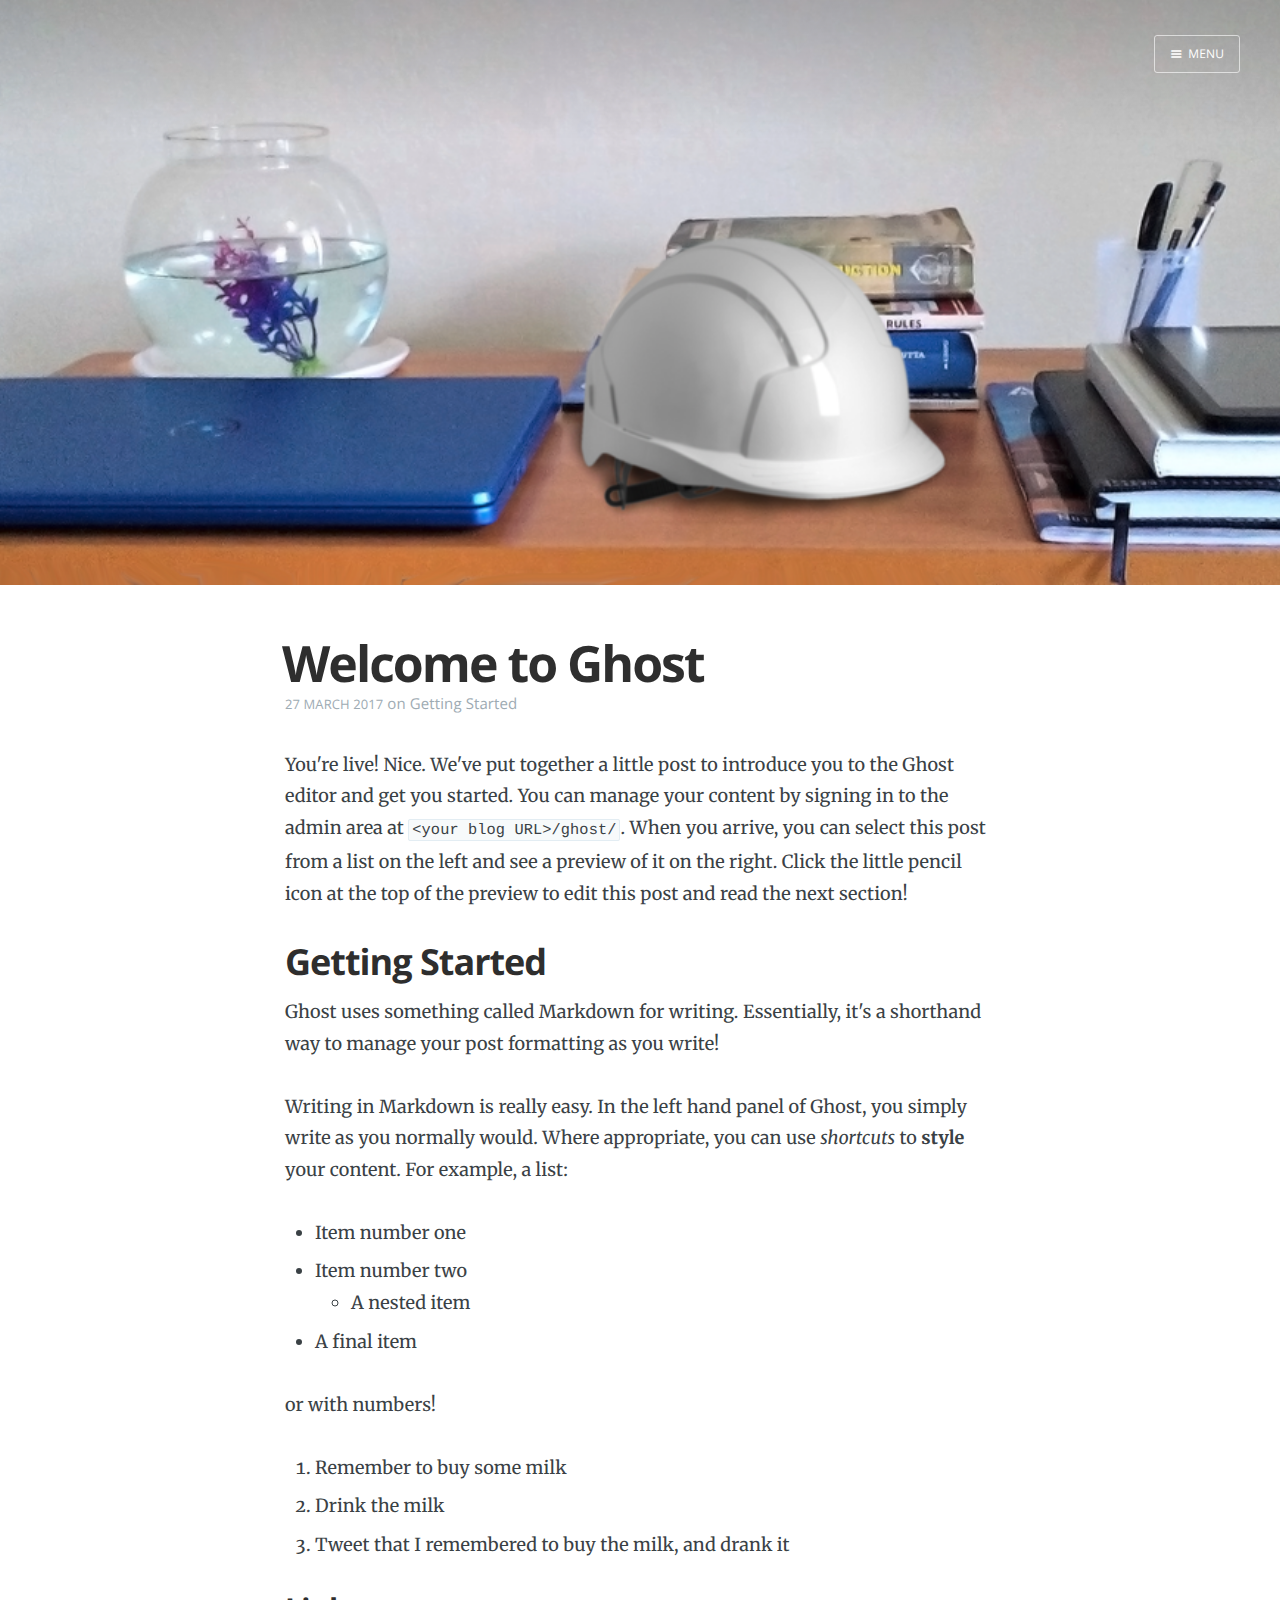
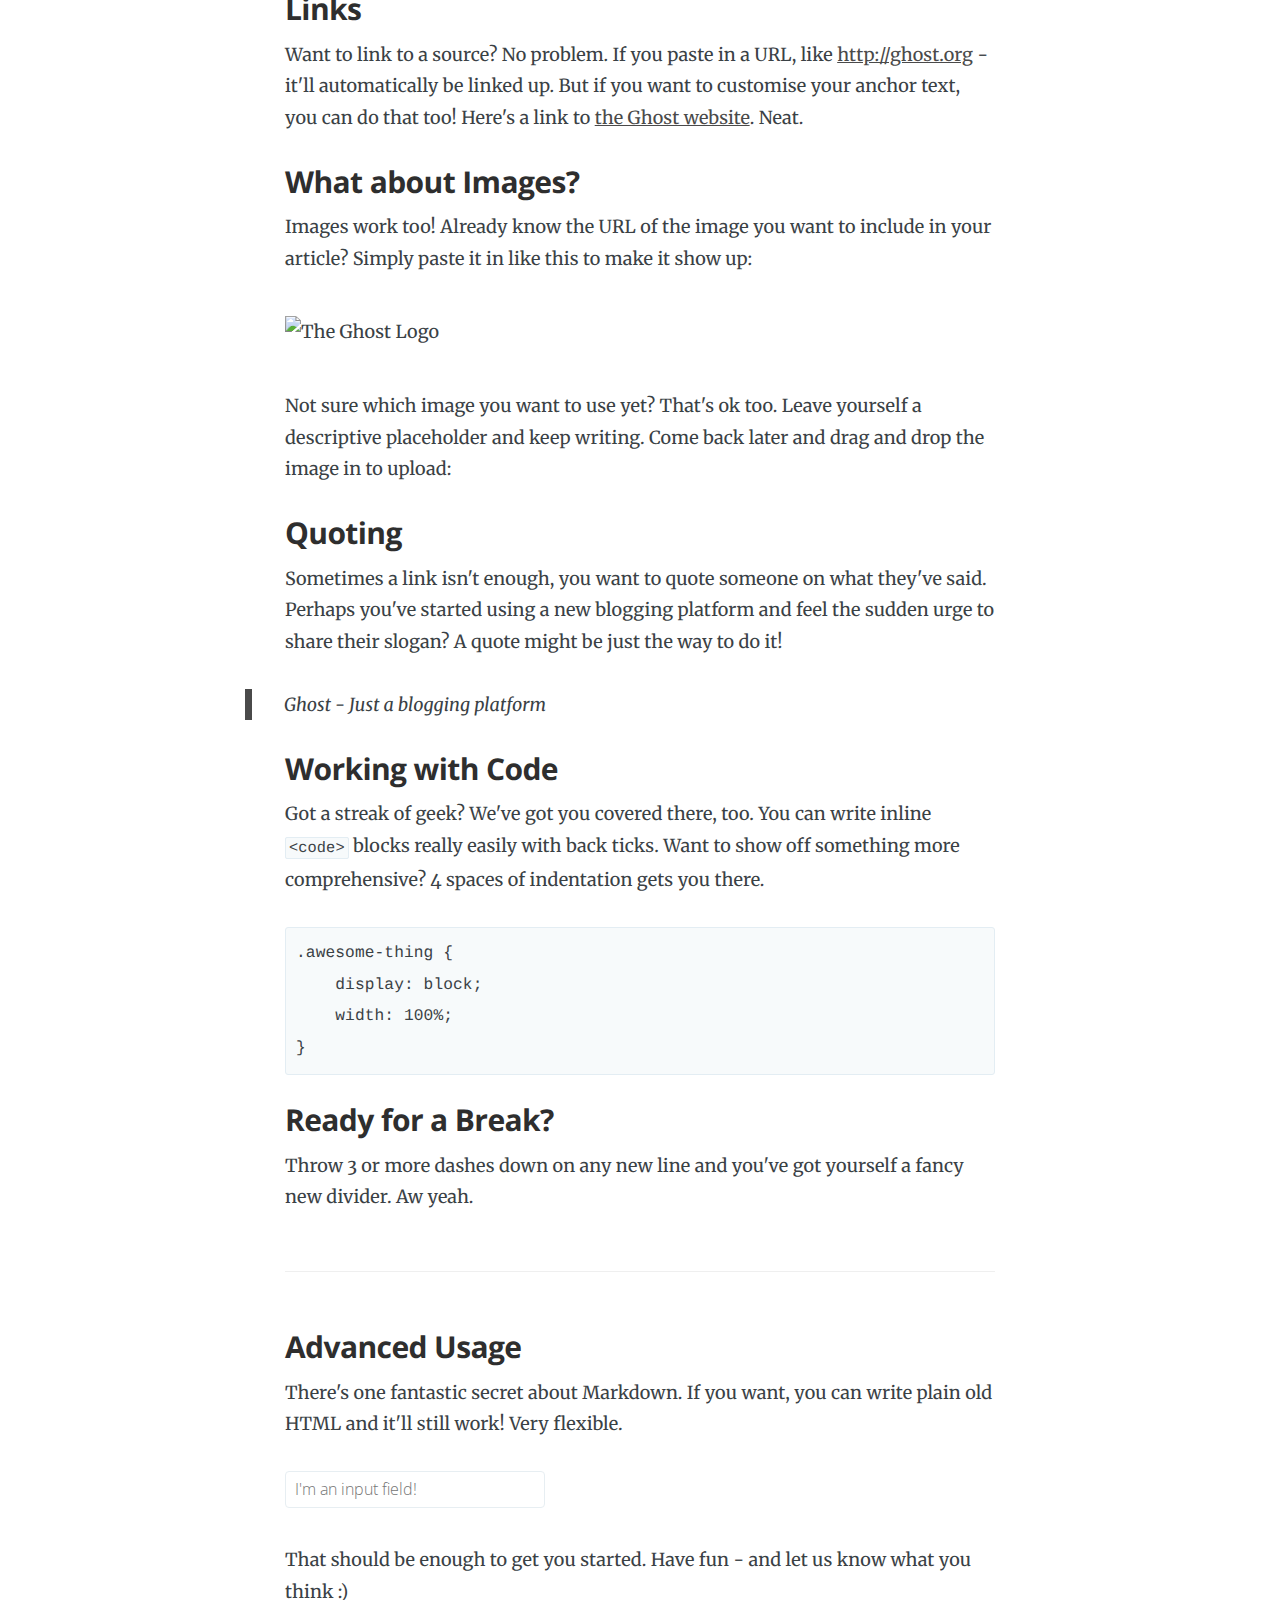
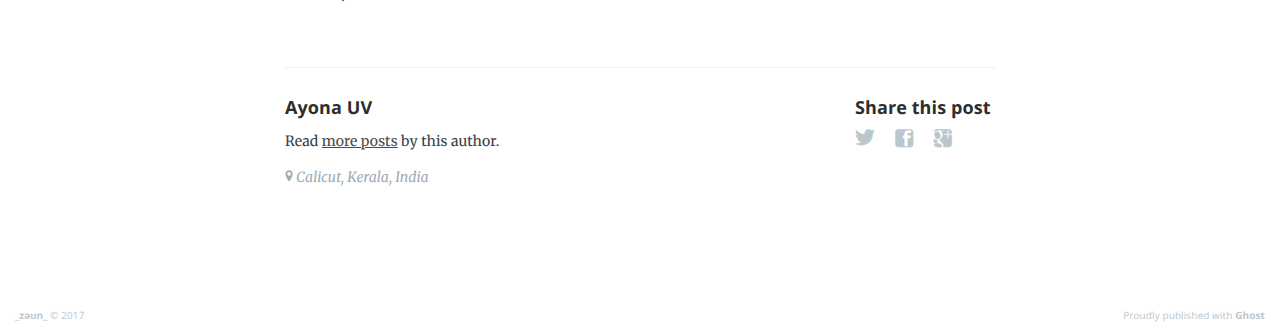
==== commit 37e5841a: "Blog update at 2017-03-29 03:01:34" ====
--- a/welcome-to-ghost/index.html
+++ b/welcome-to-ghost/index.html
@@ -12,30 +12,34 @@
     <link rel="shortcut icon" href="../favicon.ico">
 
     <link rel="stylesheet" type="text/css" href="http://fonts.googleapis.com/css?family=Merriweather:300,700,700italic,300italic%7COpen+Sans:700,400">
-    <link rel="stylesheet" type="text/css" href="../assets/css/screen.css?v=b33e6ed1a0">
+    <link rel="stylesheet" type="text/css" href="../assets/css/screen.css?v=5715c08f3f">
 
 
     <link rel="canonical" href="index.html">
     <meta name="referrer" content="no-referrer-when-downgrade">
     <link rel="amphtml" href="amp/index.html">
     
-    <meta property="og:site_name" content="zəʊn">
+    <meta property="og:site_name" content="_zəʊn_">
     <meta property="og:type" content="article">
     <meta property="og:title" content="Welcome to Ghost">
     <meta property="og:description" content="You're live! Nice. We've put together a little post to introduce you to the Ghost editor and get you started. You can manage your content by signing in to the admin area at &amp;lt;your blog URL&amp;gt;/ghost/. When you arrive, you can select this post from a list">
     <meta property="og:url" content="http://localhost:2368/welcome-to-ghost/">
+    <meta property="og:image" content="http://localhost:2368/content/images/2017/03/done_6_50_3_65_1.png">
     <meta property="article:published_time" content="2017-03-27T16:51:33.000Z">
-    <meta property="article:modified_time" content="2017-03-27T16:51:33.000Z">
+    <meta property="article:modified_time" content="2017-03-29T02:59:22.000Z">
     <meta property="article:tag" content="Getting Started">
     
-    <meta name="twitter:card" content="summary">
+    <meta name="twitter:card" content="summary_large_image">
     <meta name="twitter:title" content="Welcome to Ghost">
     <meta name="twitter:description" content="You're live! Nice. We've put together a little post to introduce you to the Ghost editor and get you started. You can manage your content by signing in to the admin area at &amp;lt;your blog URL&amp;gt;/ghost/. When you arrive, you can select this post from a list">
     <meta name="twitter:url" content="http://localhost:2368/welcome-to-ghost/">
+    <meta name="twitter:image" content="http://localhost:2368/content/images/2017/03/done_6_50_3_65_1.png">
     <meta name="twitter:label1" content="Written by">
     <meta name="twitter:data1" content="Ayona UV">
     <meta name="twitter:label2" content="Filed under">
     <meta name="twitter:data2" content="Getting Started">
+    <meta property="og:image:width" content="1155">
+    <meta property="og:image:height" content="397">
     
     <script type="application/ld+json">
 {
@@ -43,7 +47,7 @@
     "@type": "Article",
     "publisher": {
         "@type": "Organization",
-        "name": "zəʊn",
+        "name": "_zəʊn_",
         "logo": "http://localhost:2368/ghost/img/ghosticon.jpg"
     },
     "author": {
@@ -55,7 +59,13 @@
     "headline": "Welcome to Ghost",
     "url": "http://localhost:2368/welcome-to-ghost/",
     "datePublished": "2017-03-27T16:51:33.000Z",
-    "dateModified": "2017-03-27T16:51:33.000Z",
+    "dateModified": "2017-03-29T02:59:22.000Z",
+    "image": {
+        "@type": "ImageObject",
+        "url": "http://localhost:2368/content/images/2017/03/done_6_50_3_65_1.png",
+        "width": 1155,
+        "height": 397
+    },
     "keywords": "Getting Started",
     "description": "You&#x27;re live! Nice. We&#x27;ve put together a little post to introduce you to the Ghost editor and get you started. You can manage your content by signing in to the admin area at &amp;lt;your blog URL&amp;gt;/ghost/. When you arrive, you can select this post from a list",
     "mainEntityOfPage": {
@@ -66,7 +76,7 @@
     </script>
 
     <meta name="generator" content="Ghost 0.11">
-    <link rel="alternate" type="application/rss+xml" title="zəʊn" href="../rss/index.html">
+    <link rel="alternate" type="application/rss+xml" title="_zəʊn_" href="../rss/index.html">
 </head>
 <body class="post-template tag-getting-started nav-closed">
 
@@ -88,8 +98,8 @@
         
 
 
-<header class="main-header post-head no-cover">
-    <nav class="main-nav  clearfix">
+<header class="main-header post-head " style="background-image: url(../content/images/2017/03/done_6_50_3_65_1.png)">
+    <nav class="main-nav overlay clearfix">
         
             <a class="menu-button icon-menu" href="index.html#"><span class="word">Menu</span></a>
     </nav>
@@ -214,7 +224,7 @@
 
 
         <footer class="site-footer clearfix">
-            <section class="copyright"><a href="../">zəʊn</a> © 2017</section>
+            <section class="copyright"><a href="../">_zəʊn_</a> © 2017</section>
             <section class="poweredby">Proudly published with <a href="https://ghost.org">Ghost</a></section>
         </footer>
 
@@ -222,7 +232,7 @@
 
     <script type="text/javascript" src="http://code.jquery.com/jquery-1.12.0.min.js"></script>
     
-    <script type="text/javascript" src="../assets/js/jquery.fitvids.js?v=b33e6ed1a0"></script>
-    <script type="text/javascript" src="../assets/js/index.js?v=b33e6ed1a0"></script>
+    <script type="text/javascript" src="../assets/js/jquery.fitvids.js?v=5715c08f3f"></script>
+    <script type="text/javascript" src="../assets/js/index.js?v=5715c08f3f"></script>
 
 </body>
--- a/assets/css/screen.css
+++ b/assets/css/screen.css
@@ -953,7 +953,7 @@
 /* sushith */
 /*  color: #fff;*/
     color: #000000;
-    text-shadow: 0 4px 8px rgba(255,255,255,0.2);
+    text-shadow: 0 2px 5px rgba(255,255,255,0.2);
 }
 
 .page-description {
@@ -966,7 +966,7 @@
     color: rgba(0,0,0,0.8);
 /*   color: rgba(255,255,255,0.8); */
 /* sushith */
-    text-shadow: 0 2px 4px rgba(255,255,255,0.15);
+    text-shadow: 0 1px 3px rgba(255,255,255,0.15);
 }
 
 .no-cover.main-header {
